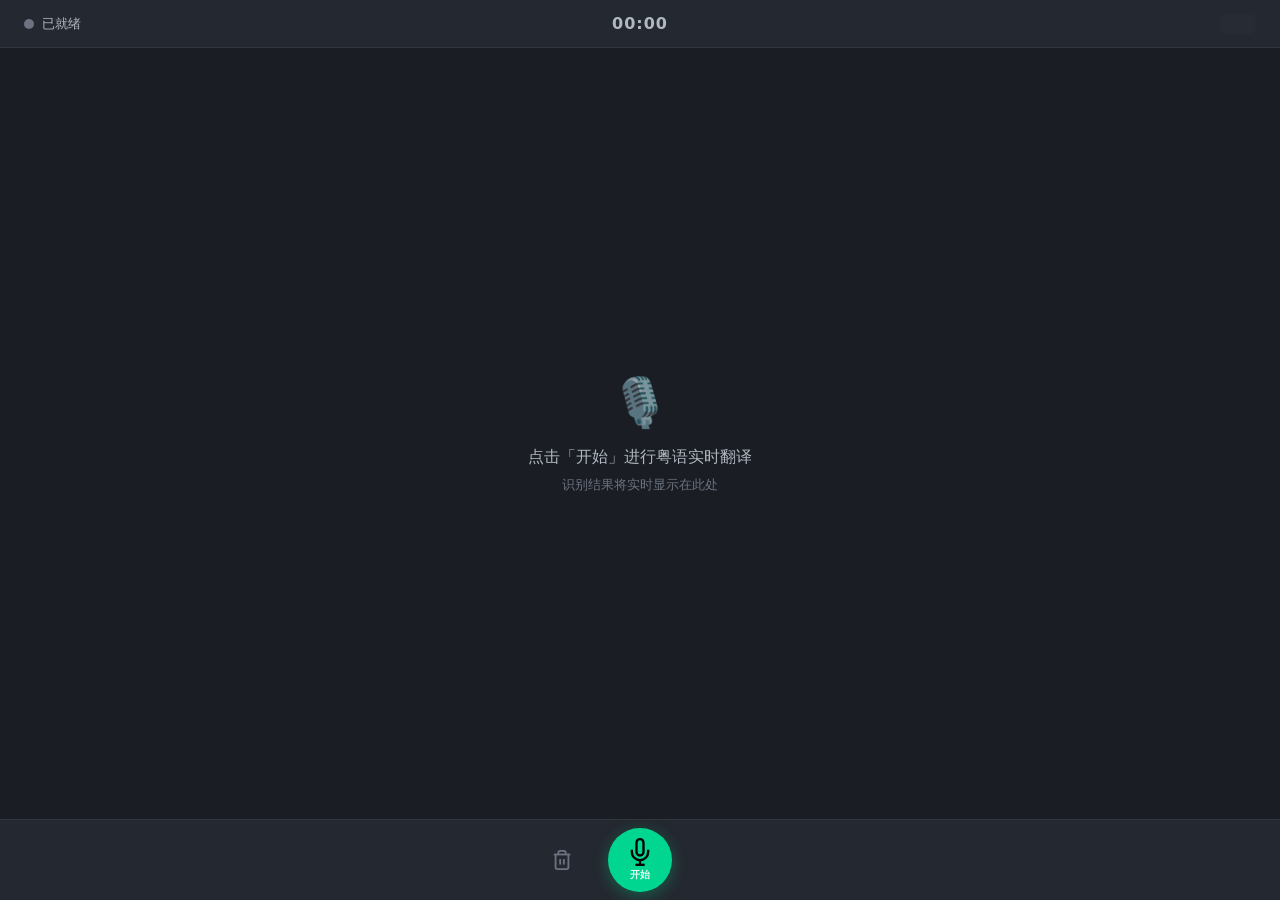
==== templates/index.html @ f4eb78da "init: 粤语实时翻译 Android 版" ====
<!DOCTYPE html>
<html lang="zh-CN">
<head>
    <meta charset="UTF-8">
    <meta name="viewport" content="width=device-width, initial-scale=1.0, maximum-scale=1.0, user-scalable=no">
    <meta name="theme-color" content="#1A1D23">
    <meta name="apple-mobile-web-app-capable" content="yes">
    <meta name="apple-mobile-web-app-status-bar-style" content="black-translucent">
    <title>粤语实时翻译</title>
    <link rel="stylesheet" href="/static/style.css">
</head>
<body>
    <div id="app">
        <!-- ====== 顶部状态栏 ====== -->
        <header id="status-bar">
            <div class="status-left">
                <span id="status-dot" class="dot dot-offline"></span>
                <span id="status-text" class="status-label">已就绪</span>
            </div>
            <div class="status-center">
                <span id="timer-display" class="timer">00:00</span>
            </div>
            <div class="status-right">
                <div id="level-meter" class="level-meter">
                    <div class="level-bar" style="height: 0%"></div>
                </div>
            </div>
        </header>

        <!-- ====== 翻译结果显示区 ====== -->
        <main id="translation-area" class="translation-area">
            <div id="empty-state" class="empty-state">
                <div class="empty-icon">🎙️</div>
                <div class="empty-title">点击「开始」进行粤语实时翻译</div>
                <div class="empty-hint">识别结果将实时显示在此处</div>
            </div>
            <div id="results-container" class="results-container"></div>
        </main>

        <!-- ====== 底部控制栏 ====== -->
        <footer id="control-bar" class="control-bar">
            <button id="btn-clear" class="btn btn-icon" title="清空结果" aria-label="清空">
                <svg viewBox="0 0 24 24" width="22" height="22" fill="none" stroke="currentColor" stroke-width="2">
                    <polyline points="3 6 5 6 21 6"></polyline>
                    <path d="M19 6v14a2 2 0 0 1-2 2H7a2 2 0 0 1-2-2V6"></path>
                    <path d="M8 6V4a2 2 0 0 1 2-2h4a2 2 0 0 1 2 2v2"></path>
                    <line x1="10" y1="11" x2="10" y2="17"></line>
                    <line x1="14" y1="11" x2="14" y2="17"></line>
                </svg>
            </button>

            <button id="btn-record" class="btn btn-record" aria-label="开始录音">
                <div class="record-inner">
                    <svg class="mic-icon" viewBox="0 0 24 24" width="28" height="28" fill="none" stroke="currentColor" stroke-width="2">
                        <path d="M12 1a3 3 0 0 0-3 3v8a3 3 0 0 0 6 0V4a3 3 0 0 0-3-3z"></path>
                        <path d="M19 10v2a7 7 0 0 1-14 0v-2"></path>
                        <line x1="12" y1="19" x2="12" y2="23"></line>
                        <line x1="8" y1="23" x2="16" y2="23"></line>
                    </svg>
                </div>
                <span class="btn-label" id="btn-label">开始</span>
            </button>

            <button id="btn-settings" class="btn btn-icon" title="设置" aria-label="设置" style="visibility:hidden">
                <svg viewBox="0 0 24 24" width="22" height="22" fill="none" stroke="currentColor" stroke-width="2">
                    <circle cx="12" cy="12" r="3"></circle>
                    <path d="M12 1v2M12 21v2M4.22 4.22l1.42 1.42M18.36 18.36l1.42 1.42M1 12h2M21 12h2M4.22 19.78l1.42-1.42M18.36 5.64l1.42-1.42"></path>
                </svg>
            </button>
        </footer>
    </div>

    <!-- ====== SocketIO 客户端 + 应用逻辑 ====== -->
    <script src="https://cdn.socket.io/4.8.1/socket.io.min.js"></script>
    <script src="/static/app.js"></script>
</body>
</html>
---- static/style.css ----
/* ============================================================
   style.css — 粤语实时翻译 深色全屏主题
   ============================================================
   设计原则: 深色底、大字体、少装饰、阅读优先
   ============================================================ */

/* ---------- CSS 变量 ---------- */
:root {
    --bg-primary: #1A1D23;
    --bg-secondary: #242830;
    --bg-tertiary: #2D313A;
    --bg-hover: #363A45;
    --text-primary: #FFFFFF;
    --text-secondary: #B0B8C1;
    --text-muted: #6B7280;
    --accent-green: #00D68F;
    --accent-blue: #0095FF;
    --accent-red: #FF4D4F;
    --accent-yellow: #FAAD14;
    --radius-sm: 8px;
    --radius-md: 14px;
    --radius-lg: 20px;
    --radius-full: 9999px;
    --shadow-card: 0 4px 12px rgba(0, 0, 0, 0.3);
    --font-main: -apple-system, "PingFang SC", "Noto Sans SC", system-ui, sans-serif;
}

/* ---------- 全局重置 ---------- */
*, *::before, *::after {
    margin: 0;
    padding: 0;
    box-sizing: border-box;
}

html, body {
    height: 100%;
    width: 100%;
    overflow: hidden;
    font-family: var(--font-main);
    background: var(--bg-primary);
    color: var(--text-primary);
    -webkit-font-smoothing: antialiased;
    -moz-osx-font-smoothing: grayscale;
    user-select: none;
    -webkit-user-select: none;
}

button {
    border: none;
    background: none;
    cursor: pointer;
    font-family: inherit;
    outline: none;
    -webkit-tap-highlight-color: transparent;
}

/* ============================================================
   布局
   ============================================================ */

#app {
    display: flex;
    flex-direction: column;
    height: 100vh;
    height: 100dvh; /* 动态视口高度（移动端地址栏适配） */
    width: 100vw;
    overflow: hidden;
}

/* ============================================================
   顶部状态栏
   ============================================================ */

#status-bar {
    display: flex;
    align-items: center;
    justify-content: space-between;
    padding: 12px 16px;
    padding-top: max(12px, env(safe-area-inset-top));
    background: var(--bg-secondary);
    border-bottom: 1px solid rgba(255, 255, 255, 0.06);
    flex-shrink: 0;
    min-height: 48px;
    z-index: 10;
}

.status-left {
    display: flex;
    align-items: center;
    gap: 8px;
    min-width: 80px;
}

.status-center {
    flex: 1;
    text-align: center;
}

.status-right {
    display: flex;
    align-items: center;
    min-width: 80px;
    justify-content: flex-end;
}

/* 状态指示灯 */
.dot {
    width: 10px;
    height: 10px;
    border-radius: 50%;
    flex-shrink: 0;
    transition: all 0.3s ease;
}

.dot-offline {
    background: var(--text-muted);
    box-shadow: none;
}

.dot-online {
    background: var(--accent-green);
    box-shadow: 0 0 8px var(--accent-green);
    animation: pulse-dot 1.5s ease-in-out infinite;
}

@keyframes pulse-dot {
    0%, 100% { opacity: 1; transform: scale(1); }
    50% { opacity: 0.7; transform: scale(1.15); }
}

.status-label {
    font-size: 13px;
    color: var(--text-secondary);
    font-weight: 500;
    white-space: nowrap;
}

/* 计时器 */
.timer {
    font-size: 16px;
    font-weight: 600;
    font-variant-numeric: tabular-nums;
    color: var(--text-secondary);
    letter-spacing: 1px;
}

/* 电平表 */
.level-meter {
    width: 36px;
    height: 20px;
    background: var(--bg-tertiary);
    border-radius: var(--radius-sm);
    overflow: hidden;
    position: relative;
    opacity: 0.4;
    transition: opacity 0.3s;
}

.level-meter.active {
    opacity: 1;
}

.level-bar {
    position: absolute;
    bottom: 0;
    left: 0;
    width: 100%;
    background: linear-gradient(to top, var(--accent-green), var(--accent-blue));
    border-radius: 0 var(--radius-sm) var(--radius-sm) var(--radius-sm);
    transition: height 0.15s ease;
}

/* ============================================================
   翻译主区域
   ============================================================ */

.translation-area {
    flex: 1;
    overflow: hidden;
    position: relative;
    padding: 8px 12px;
    padding-bottom: 0;
}

.results-container {
    height: 100%;
    overflow-y: auto;
    overflow-x: hidden;
    scroll-behavior: smooth;
    -webkit-overflow-scrolling: touch;
    padding-bottom: 12px;
}

/* 自定义滚动条 */
.results-container::-webkit-scrollbar {
    width: 3px;
}

.results-container::-webkit-scrollbar-track {
    background: transparent;
}

.results-container::-webkit-scrollbar-thumb {
    background: var(--bg-tertiary);
    border-radius: var(--radius-full);
}

/* ---------- 空状态 ---------- */
.empty-state {
    position: absolute;
    top: 50%;
    left: 50%;
    transform: translate(-50%, -50%);
    text-align: center;
    pointer-events: none;
    transition: opacity 0.4s ease;
}

.empty-state.hidden {
    opacity: 0;
}

.empty-icon {
    font-size: 48px;
    margin-bottom: 16px;
    opacity: 0.6;
}

.empty-title {
    font-size: 16px;
    color: var(--text-secondary);
    font-weight: 500;
    margin-bottom: 8px;
}

.empty-hint {
    font-size: 13px;
    color: var(--text-muted);
}

/* ---------- 翻译结果卡片 ---------- */
.result-item {
    background: var(--bg-secondary);
    border-radius: var(--radius-md);
    padding: 14px 16px;
    margin-bottom: 8px;
    animation: slideIn 0.3s ease-out;
    transition: all 0.2s ease;
    border: 1px solid transparent;
}

.result-item.interim {
    border-color: rgba(0, 214, 143, 0.15);
    background: var(--bg-tertiary);
}

.result-item.current {
    border-color: rgba(0, 149, 255, 0.2);
}

.result-text {
    font-size: 24px;
    line-height: 1.5;
    color: var(--text-primary);
    font-weight: 400;
    word-break: break-word;
}

.result-text.interim-text {
    color: var(--text-secondary);
    font-style: italic;
}

.result-meta {
    display: flex;
    align-items: center;
    gap: 8px;
    margin-top: 6px;
    font-size: 11px;
    color: var(--text-muted);
}

.segment-badge {
    display: inline-block;
    padding: 1px 6px;
    border-radius: var(--radius-sm);
    background: rgba(0, 214, 143, 0.12);
    color: var(--accent-green);
    font-size: 10px;
    font-weight: 600;
}

/* 段分隔线 */
.segment-divider {
    display: flex;
    align-items: center;
    gap: 12px;
    margin: 16px 0 10px;
    color: var(--text-muted);
    font-size: 11px;
    animation: fadeIn 0.3s ease;
}

.segment-divider::before,
.segment-divider::after {
    content: '';
    flex: 1;
    height: 1px;
    background: var(--bg-tertiary);
}

/* ---------- 动画 ---------- */
@keyframes slideIn {
    from {
        opacity: 0;
        transform: translateY(12px);
    }
    to {
        opacity: 1;
        transform: translateY(0);
    }
}

@keyframes fadeIn {
    from { opacity: 0; }
    to { opacity: 1; }
}

/* ---------- 错误显示 ---------- */
.error-toast {
    position: fixed;
    top: 60px;
    left: 50%;
    transform: translateX(-50%);
    background: rgba(255, 77, 79, 0.95);
    color: white;
    padding: 10px 20px;
    border-radius: var(--radius-full);
    font-size: 14px;
    font-weight: 500;
    z-index: 100;
    animation: slideDown 0.3s ease-out;
    pointer-events: none;
    max-width: 90%;
    text-align: center;
}

@keyframes slideDown {
    from { transform: translateX(-50%) translateY(-20px); opacity: 0; }
    to { transform: translateX(-50%) translateY(0); opacity: 1; }
}

/* ============================================================
   底部控制栏
   ============================================================ */

.control-bar {
    display: flex;
    align-items: center;
    justify-content: center;
    gap: 24px;
    padding: 12px 24px;
    padding-bottom: max(12px, env(safe-area-inset-bottom));
    background: var(--bg-secondary);
    border-top: 1px solid rgba(255, 255, 255, 0.06);
    flex-shrink: 0;
    z-index: 10;
}

/* 图标按钮（清空/设置） */
.btn-icon {
    width: 44px;
    height: 44px;
    border-radius: 50%;
    display: flex;
    align-items: center;
    justify-content: center;
    color: var(--text-muted);
    transition: all 0.2s ease;
    flex-shrink: 0;
}

.btn-icon:active {
    background: var(--bg-hover);
    color: var(--text-secondary);
    transform: scale(0.92);
}

/* 录音主按钮 */
.btn-record {
    width: 72px;
    height: 72px;
    border-radius: 50%;
    background: var(--accent-green);
    display: flex;
    flex-direction: column;
    align-items: center;
    justify-content: center;
    gap: 2px;
    transition: all 0.25s cubic-bezier(0.4, 0, 0.2, 1);
    position: relative;
    flex-shrink: 0;
    box-shadow: 0 4px 16px rgba(0, 214, 143, 0.3);
}

.btn-record:active {
    transform: scale(0.92);
}

/* 录音中状态 */
.btn-record.recording {
    background: var(--accent-red);
    box-shadow: 0 4px 16px rgba(255, 77, 79, 0.3);
}

.btn-record.recording .mic-icon {
    animation: mic-pulse 1.5s ease-in-out infinite;
}

@keyframes mic-pulse {
    0%, 100% { opacity: 1; }
    50% { opacity: 0.6; }
}

.record-inner {
    display: flex;
    align-items: center;
    justify-content: center;
}

.btn-label {
    font-size: 10px;
    font-weight: 600;
    color: rgba(255, 255, 255, 0.9);
    letter-spacing: 0.5px;
}

/* 录音按钮脉冲光环 */
.btn-record::before {
    content: '';
    position: absolute;
    inset: -4px;
    border-radius: 50%;
    border: 2px solid var(--accent-green);
    opacity: 0;
    transition: all 0.3s ease;
}

.btn-record.recording::before {
    opacity: 1;
    animation: ring-pulse 1.5s ease-out infinite;
}

@keyframes ring-pulse {
    0% { transform: scale(1); opacity: 0.5; }
    100% { transform: scale(1.25); opacity: 0; }
}

/* ============================================================
   响应式
   ============================================================ */

/* 横屏模式 */
@media (orientation: landscape) {
    .result-text {
        font-size: 22px;
    }

    .btn-record {
        width: 64px;
        height: 64px;
    }

    .control-bar {
        padding: 8px 24px;
    }
}

/* 平板及以上 */
@media (min-width: 768px) {
    .result-text {
        font-size: 28px;
    }

    #status-bar,
    .control-bar {
        padding-left: 24px;
        padding-right: 24px;
    }

    .translation-area {
        padding: 16px 24px;
    }
}

/* 深色模式偏好（默认已经是深色，这里适配浅色系统强行深色） */
@media (prefers-color-scheme: light) {
    /* 保持深色不变 */
}
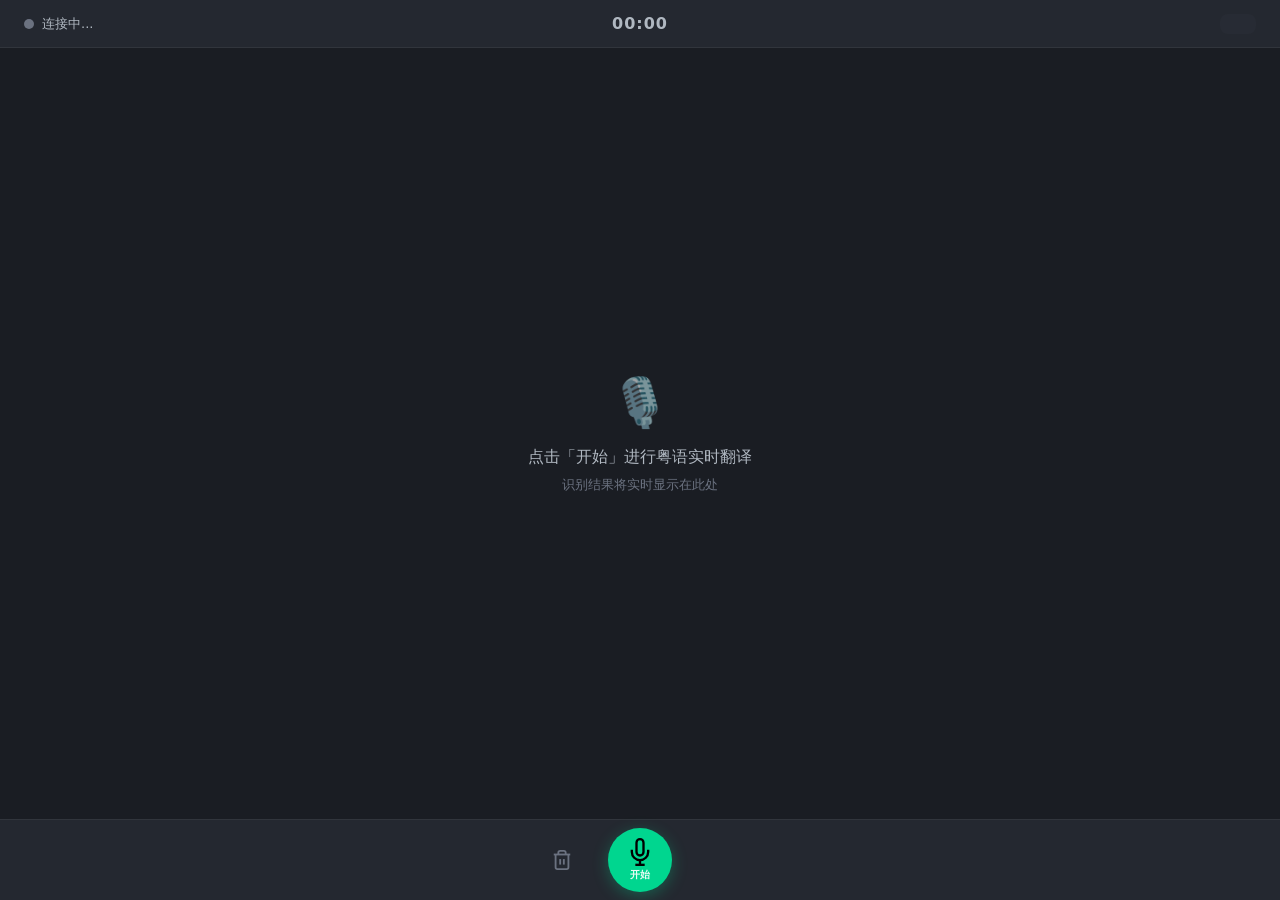
==== commit 6a1abddb: "refactor: 替换为 Kivy SDL2 方案，移除 Flask/WebView" ====
--- a/templates/index.html
+++ b/templates/index.html
@@ -71,7 +71,7 @@
     </div>
 
     <!-- ====== SocketIO 客户端 + 应用逻辑 ====== -->
-    <script src="https://cdn.socket.io/4.8.1/socket.io.min.js"></script>
+    <script src="/static/socket.io.min.js"></script>
     <script src="/static/app.js"></script>
 </body>
 </html>
